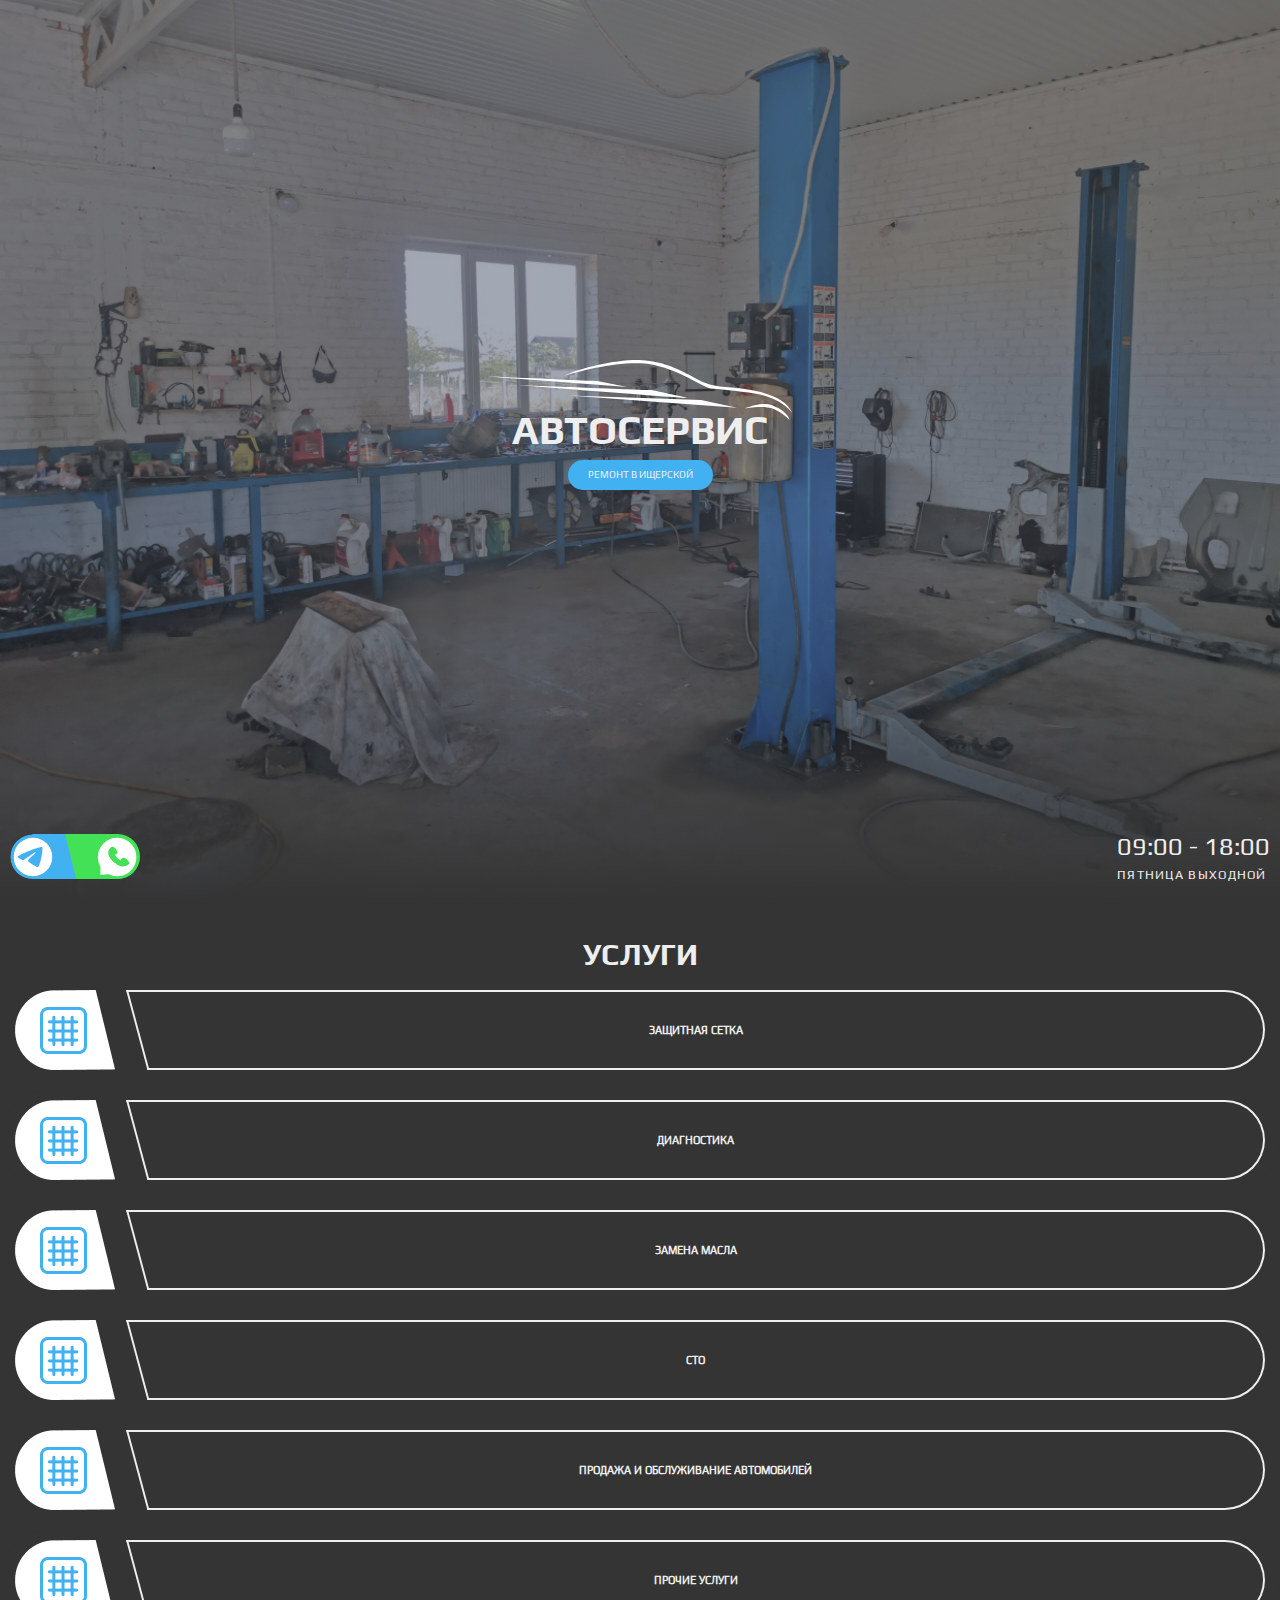
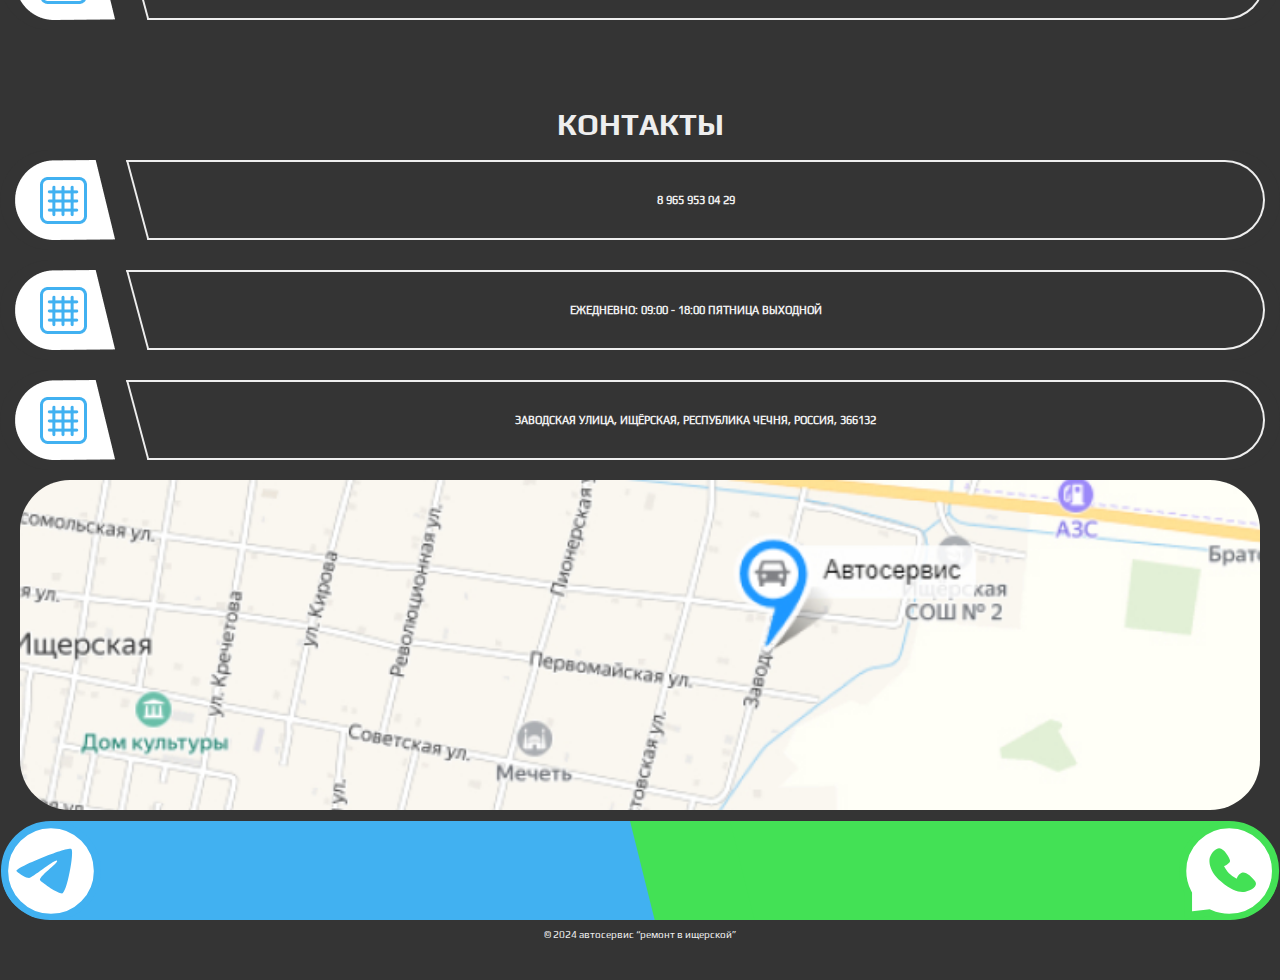
==== index.html @ e12eea7b "Add files via upload" ====
<!DOCTYPE html>
<html lang="en">
<head>
	<meta charset="UTF-8">
	<meta name="viewport" content="width=device-width, initial-scale=1.0">
	<link rel="stylesheet" href="CSS/style.css">
	<script src="script.js" defer></script>
	<title>Автосервис</title>
</head>
<body>
	<header class="header">
		<section class="hero">
			<h1 class="hero__title play-bold">АВТОСЕРВИС</h1>
			<buttob class="btn">РЕМОНТ В ИЩЕРСКОЙ</buttob>
		</section>
		<section class="navbar">
			<div class="contacts">
				<div class="contacts__socials">
					<div class="container-skew">
						<a href="#2" class="skew_right">
							<img src="../images/icon-telegram-45.svg" alt="talegram">
						</a>
						<a href="#1" class="skew_left">
							<img src="../images/icon-whatsapp-45.svg" alt="whatsapp">
						</a>
					</div>
				</div>

				<div class="contacts__date">
					<span class="date__hours">09:00 - 18:00</span>
					<span class="date__weekend">ПЯТНИЦА ВЫХОДНОЙ</span>
				</div>
			</div>
		</section>
	</header>
	<main class="main">
		<section class="services">
			<h2 class="play-bold">УСЛУГИ</h2>
			<div class="continer-skew-text">
				<img src="../images/icon-grid.png" alt="grid">
				<h4 class="skew-border">Защитная сетка</h4>
			</div>
			<div class="continer-skew-text">
				<img src="../images/icon-grid.png" alt="grid">
				<h4 class="skew-border">диагностика</h4>
			</div>
			<div class="continer-skew-text">
				<img src="../images/icon-grid.png" alt="grid">
				<h4 class="skew-border">замена масла</h4>
			</div>
			<div class="continer-skew-text">
				<img src="../images/icon-grid.png" alt="grid">
				<h4 class="skew-border">СТО </h4>
			</div>
			<div class="continer-skew-text">
				<img src="../images/icon-grid.png" alt="grid">
				<h4 class="skew-border">продажа и обслуживание автомобилей </h4>
			</div>
			<div class="continer-skew-text">
				<img src="../images/icon-grid.png" alt="grid">
				<h4 class="skew-border">ПРОЧИЕ УСЛУГИ</h4>
			</div>
		</section>
	</main>
	<footer class="footer">
		<section class="services">
			<h2 class="play-bold">КОНТАКТЫ</h2>
			<div class="continer-skew-text">
				<img src="../images/icon-grid.png" alt="grid">
				<h4 class="skew-border">8 965 953 04 29</h4>
			</div>
			<div class="continer-skew-text">
				<img src="../images/icon-grid.png" alt="grid">
				<h4 class="skew-border">ежедневно: 09:00 - 18:00
					ПЯТНИЦА ВЫХОДНОЙ</h4>
			</div>
			<div class="continer-skew-text">
				<img src="../images/icon-grid.png" alt="grid">
				<h4 class="skew-border">Заводская улица, Ищёрская, Республика Чечня, Россия, 366132</h4>
			</div>
			<div class="map">
				<img src="../images/map-big.jpg" alt="">
			</div>
			<div class="container--skew">
				<div class="skew__right">
					<img src="../images/icon-telegram-100.svg" alt="talegram">
					<span>telegram</span>
				</div>
				<div class="skew__left">
					<img src="../images/icon-whatsapp-100.svg" alt="whatsapp">
					<span>whatsapp</span>
				</div>
			</div>
			<p>© 2024 автосервис “ремонт в ищерской”</p>
		</section>
		
	</footer>
</body>
</html>
---- CSS/style.css ----
@import "general.css";
@import "header.css";
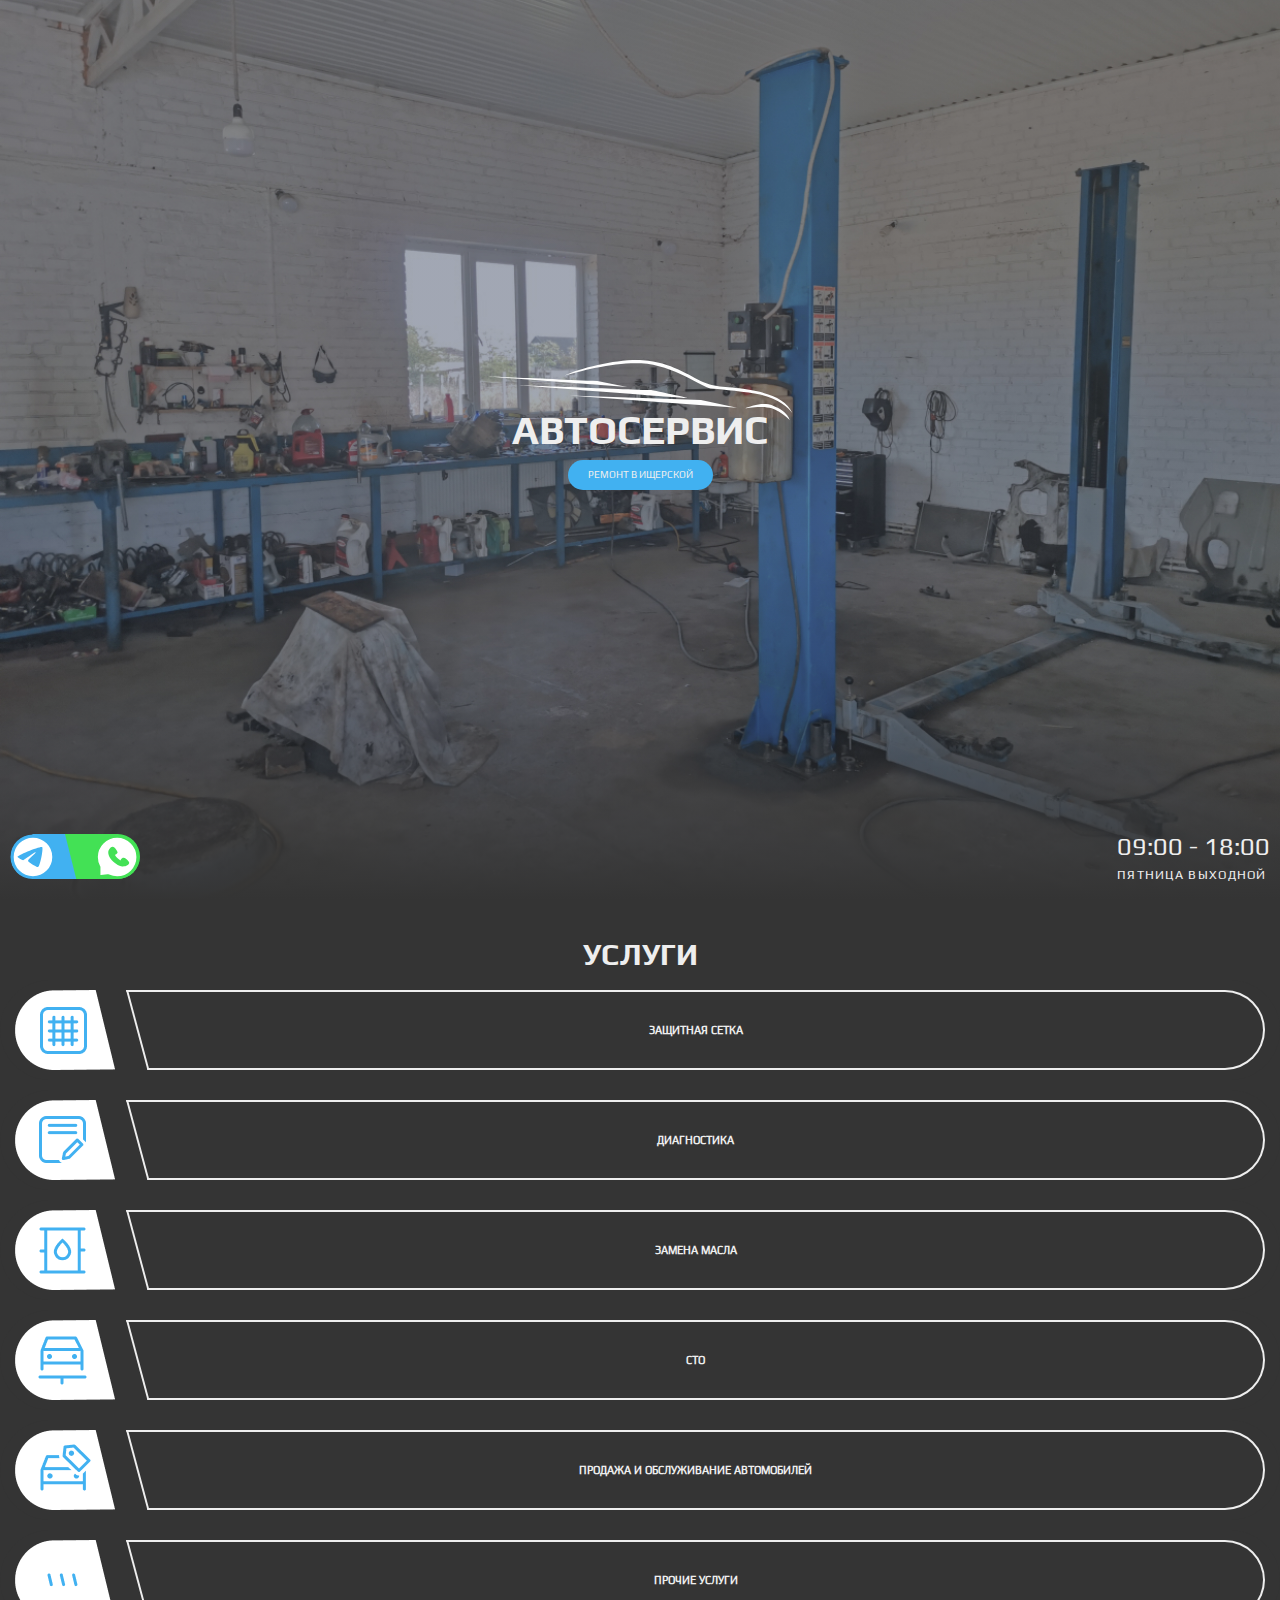
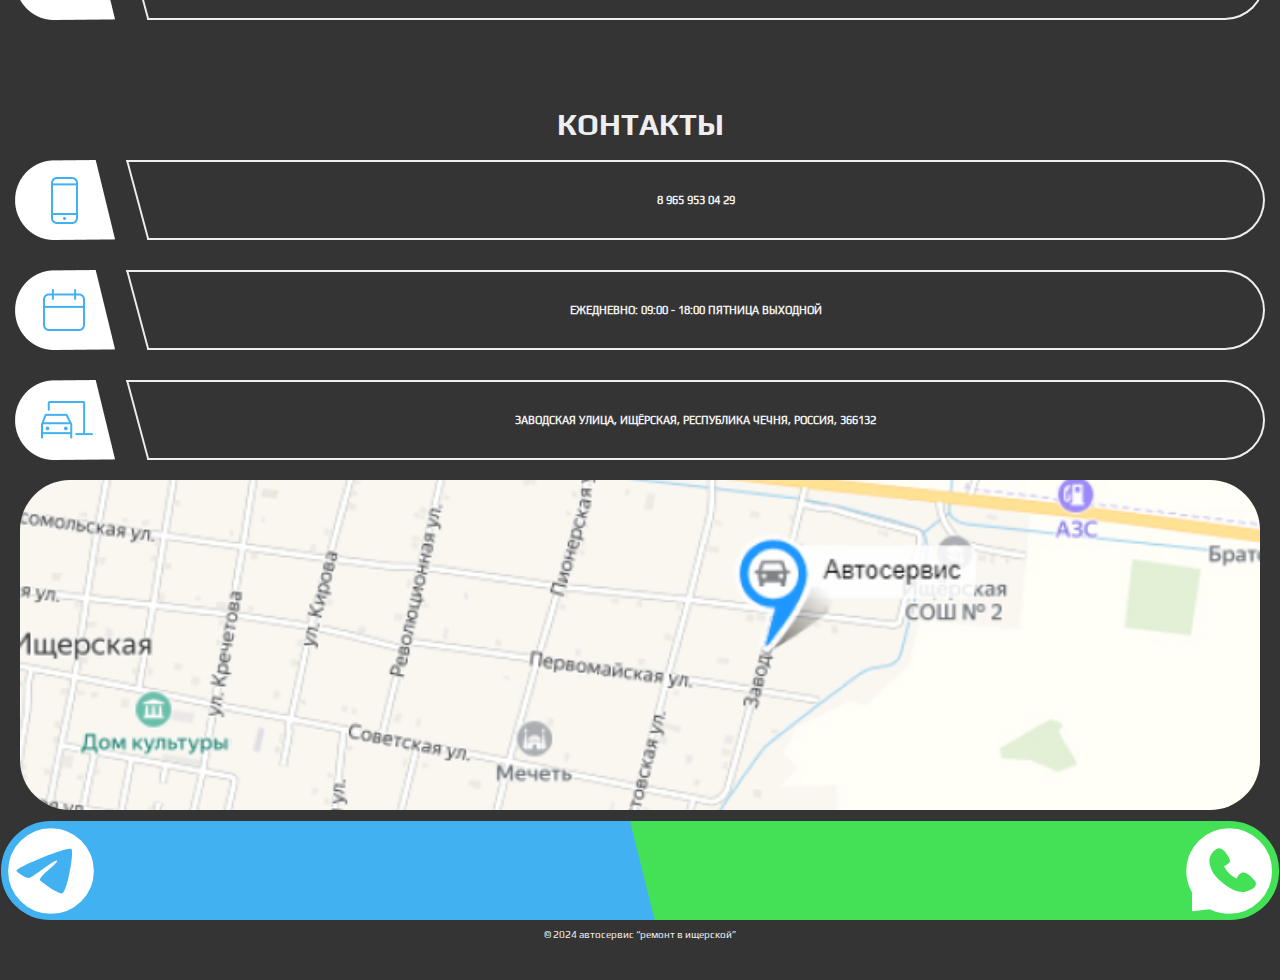
==== commit 21ce54ea: "Add files via upload" ====
--- a/index.html
+++ b/index.html
@@ -18,10 +18,10 @@
 				<div class="contacts__socials">
 					<div class="container-skew">
 						<a href="#2" class="skew_right">
-							<img src="../images/icon-telegram-45.svg" alt="talegram">
+							<img src="images/icon-telegram-45.svg" alt="talegram">
 						</a>
 						<a href="#1" class="skew_left">
-							<img src="../images/icon-whatsapp-45.svg" alt="whatsapp">
+							<img src="images/icon-whatsapp-45.svg" alt="whatsapp">
 						</a>
 					</div>
 				</div>
@@ -37,27 +37,27 @@
 		<section class="services">
 			<h2 class="play-bold">УСЛУГИ</h2>
 			<div class="continer-skew-text">
-				<img src="../images/icon-grid.png" alt="grid">
+				<img src="images/icon-grid.png" alt="grid">
 				<h4 class="skew-border">Защитная сетка</h4>
 			</div>
 			<div class="continer-skew-text">
-				<img src="../images/icon-grid.png" alt="grid">
+				<img src="images/icon-note.png" alt="grid">
 				<h4 class="skew-border">диагностика</h4>
 			</div>
 			<div class="continer-skew-text">
-				<img src="../images/icon-grid.png" alt="grid">
+				<img src="images/icon-oil.png" alt="grid">
 				<h4 class="skew-border">замена масла</h4>
 			</div>
 			<div class="continer-skew-text">
-				<img src="../images/icon-grid.png" alt="grid">
+				<img src="images/icon-repair.png" alt="grid">
 				<h4 class="skew-border">СТО </h4>
 			</div>
 			<div class="continer-skew-text">
-				<img src="../images/icon-grid.png" alt="grid">
+				<img src="images/icon-car-price.png" alt="grid">
 				<h4 class="skew-border">продажа и обслуживание автомобилей </h4>
 			</div>
 			<div class="continer-skew-text">
-				<img src="../images/icon-grid.png" alt="grid">
+				<img src="images/icon-dots.png" alt="grid">
 				<h4 class="skew-border">ПРОЧИЕ УСЛУГИ</h4>
 			</div>
 		</section>
@@ -66,28 +66,28 @@
 		<section class="services">
 			<h2 class="play-bold">КОНТАКТЫ</h2>
 			<div class="continer-skew-text">
-				<img src="../images/icon-grid.png" alt="grid">
+				<img src="images/icon-mobile.png" alt="grid">
 				<h4 class="skew-border">8 965 953 04 29</h4>
 			</div>
 			<div class="continer-skew-text">
-				<img src="../images/icon-grid.png" alt="grid">
+				<img src="images/icon-calendar.png" alt="grid">
 				<h4 class="skew-border">ежедневно: 09:00 - 18:00
 					ПЯТНИЦА ВЫХОДНОЙ</h4>
 			</div>
 			<div class="continer-skew-text">
-				<img src="../images/icon-grid.png" alt="grid">
+				<img src="images/icon-garrage.png" alt="grid">
 				<h4 class="skew-border">Заводская улица, Ищёрская, Республика Чечня, Россия, 366132</h4>
 			</div>
 			<div class="map">
-				<img src="../images/map-big.jpg" alt="">
+				<img src="images/map-big.jpg" alt="">
 			</div>
 			<div class="container--skew">
 				<div class="skew__right">
-					<img src="../images/icon-telegram-100.svg" alt="talegram">
+					<img src="images/icon-telegram-100.svg" alt="talegram">
 					<span>telegram</span>
 				</div>
 				<div class="skew__left">
-					<img src="../images/icon-whatsapp-100.svg" alt="whatsapp">
+					<img src="images/icon-whatsapp-100.svg" alt="whatsapp">
 					<span>whatsapp</span>
 				</div>
 			</div>
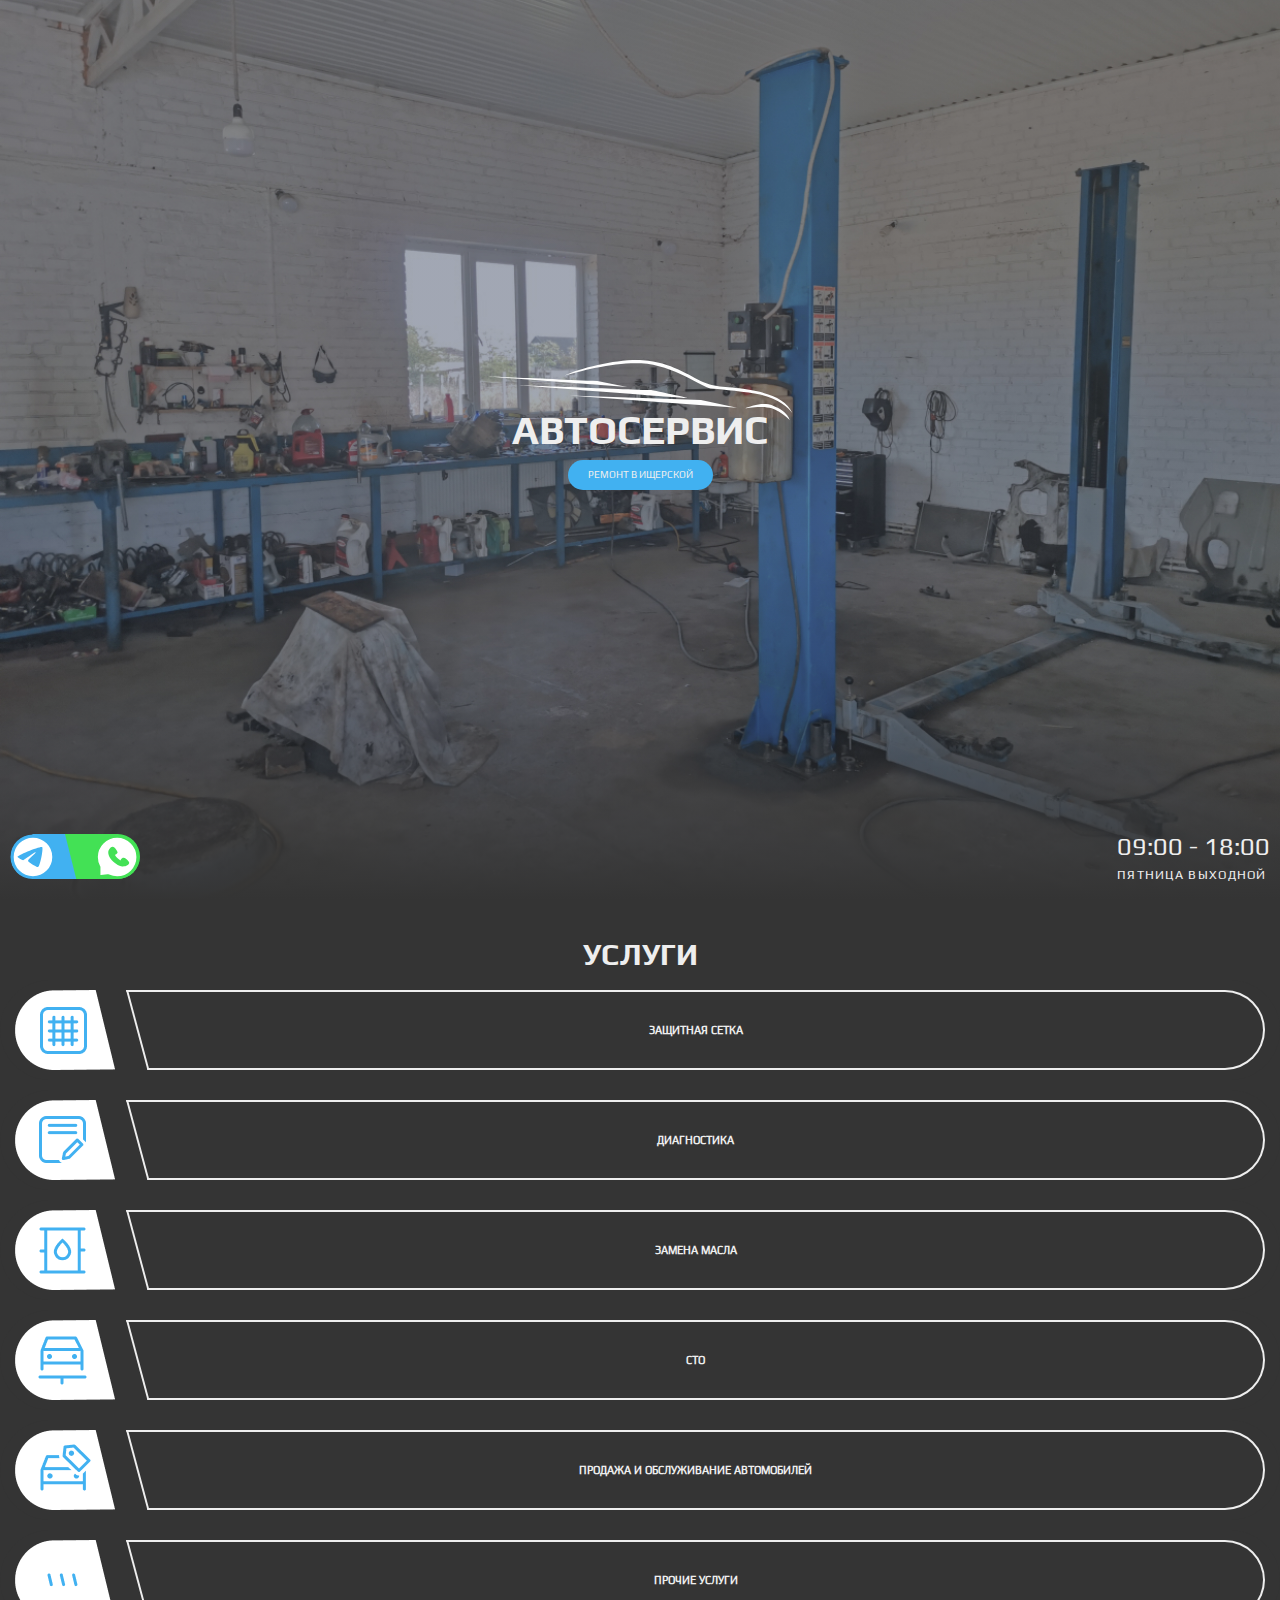
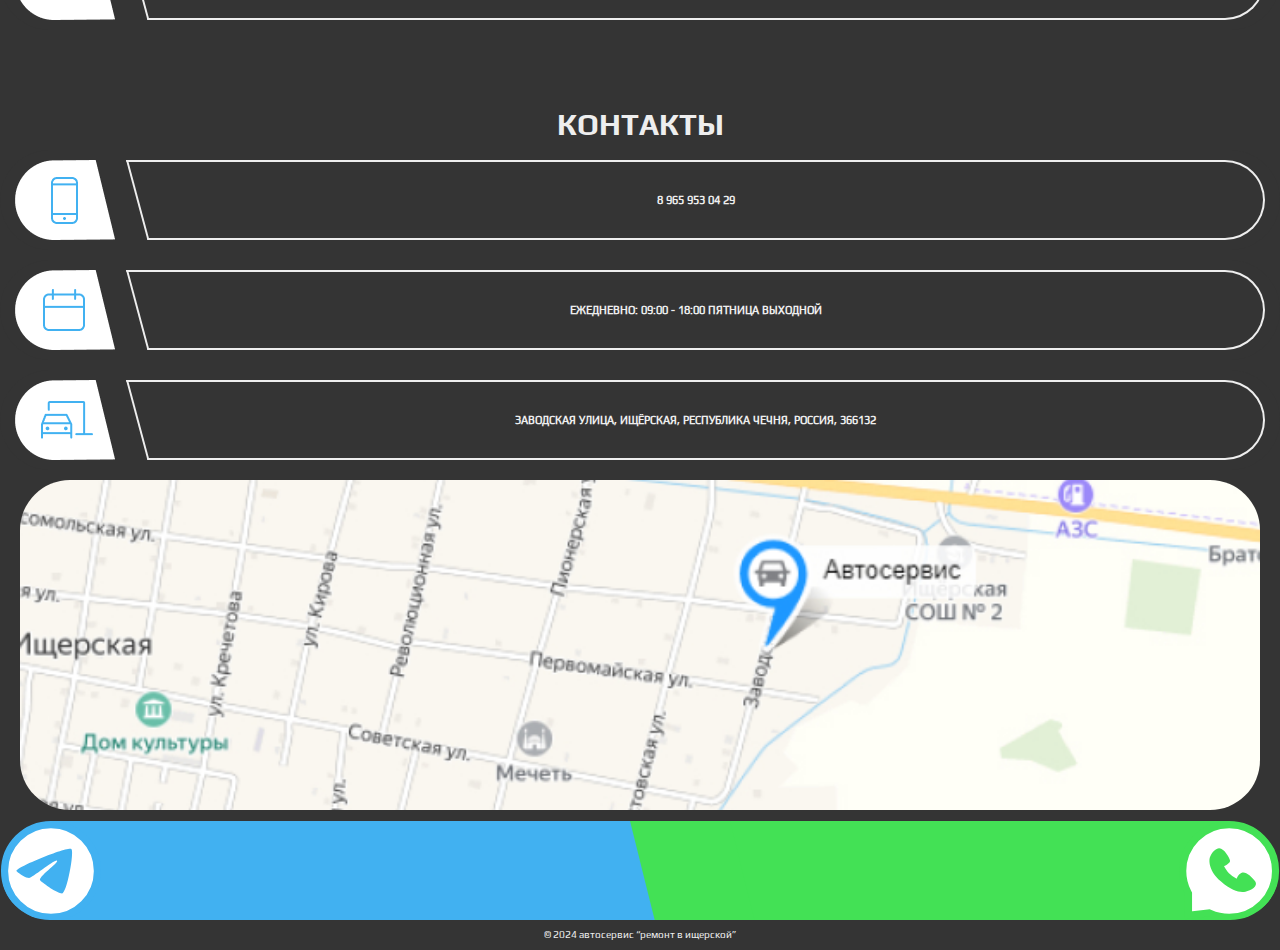
==== commit 8eacd798: "Add files via upload" ====
--- a/index.html
+++ b/index.html
@@ -63,7 +63,7 @@
 		</section>
 	</main>
 	<footer class="footer">
-		<section class="services">
+		<section class="services" style="padding-bottom: 10px;">
 			<h2 class="play-bold">КОНТАКТЫ</h2>
 			<div class="continer-skew-text">
 				<img src="images/icon-mobile.png" alt="grid">
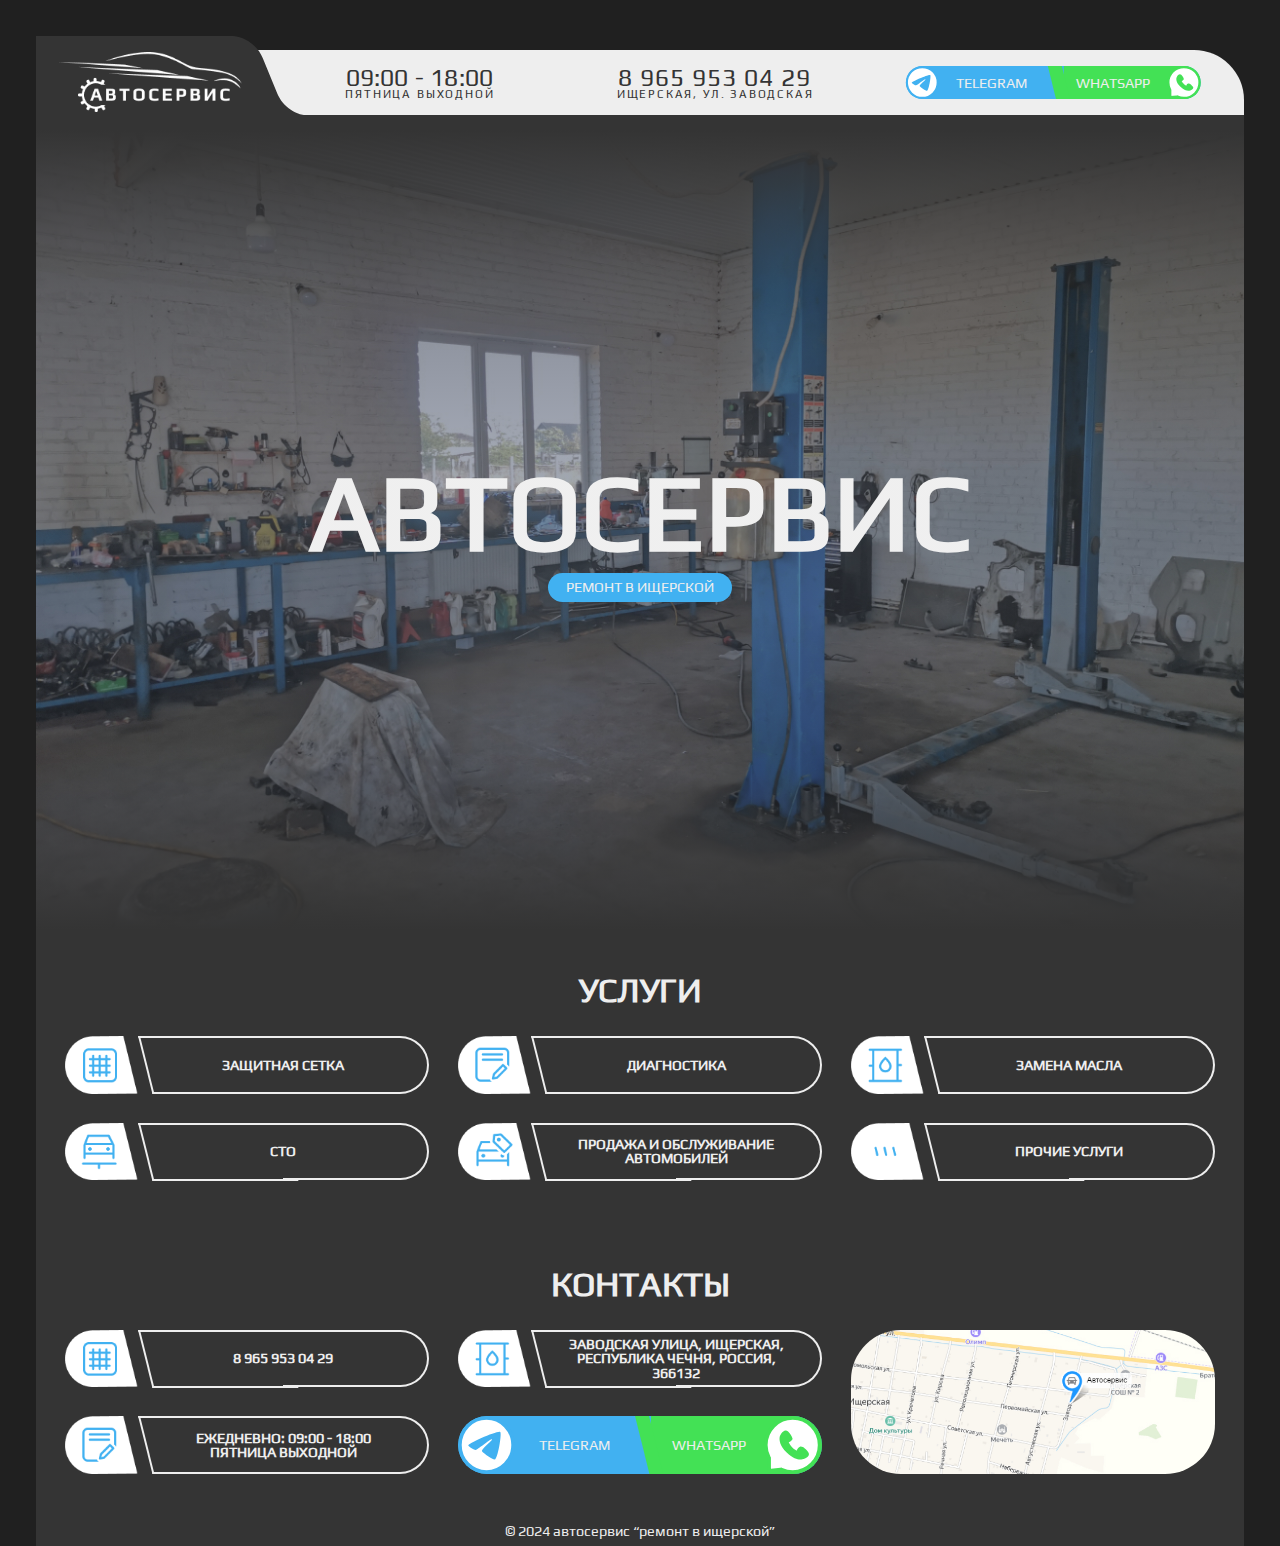
==== commit 4feb36f3: "Add files via upload" ====
--- a/index.html
+++ b/index.html
@@ -1,99 +1,91 @@
 <!DOCTYPE html>
-<html lang="en">
+<html lang="ru">
 <head>
 	<meta charset="UTF-8">
 	<meta name="viewport" content="width=device-width, initial-scale=1.0">
-	<link rel="stylesheet" href="CSS/style.css">
-	<script src="script.js" defer></script>
 	<title>Автосервис</title>
+	<link rel="stylesheet" href="../style.css">
 </head>
 <body>
-	<header class="header">
-		<section class="hero">
-			<h1 class="hero__title play-bold">АВТОСЕРВИС</h1>
-			<buttob class="btn">РЕМОНТ В ИЩЕРСКОЙ</buttob>
-		</section>
-		<section class="navbar">
-			<div class="contacts">
-				<div class="contacts__socials">
-					<div class="container-skew">
-						<a href="#2" class="skew_right">
-							<img src="images/icon-telegram-45.svg" alt="talegram">
-						</a>
-						<a href="#1" class="skew_left">
-							<img src="images/icon-whatsapp-45.svg" alt="whatsapp">
-						</a>
-					</div>
-				</div>
+	<div class="navbar">
+		<nav>
+			<div class="nav__logo">
+				<a href="#"><img src="../images/logo.png" alt="logo"></a>
+			</div>
+			<ul class="nav__items">
+				<li class="nav__item">
+					<span class="item__time">09:00 - 18:00</span>
+					<div class="item__container"><span>ПЯТНИЦА</span><span>ВЫХОДНОЙ</span></div>
+				</li>
+				<li class="nav__item">
+					<a class="item__number" href="tel: +79659530429">8 965 953 04 29</a>
+					<div class="item__container"><span>ИЩЕРСКАЯ,</span><span>УЛ. ЗАВОДСКАЯ</span></div>
+				</li>
+				<li class="nav__item">
+					<a class="item__telegram" href="tg://resolve?domain=testforweb1234"><img src="../images/telegram.svg" alt="telegram"><span>TELEGRAM</span></a>
+					<a class="item__whatsapp" href="whatsapp://send?phone=+79659530429"><img src="../images/whatsapp.svg" alt="whatsapp"><span>WHATSAPP</span></a>
+				</li>
+			</ul>
+		</nav>
+		<div class="banner">
+			<h1 class="banner__title">АВТОСЕРВИС</h1>
+			<a href="https://yandex.ru/maps/-/CDHFRXii" class="banner__btn">РЕМОНТ В ИЩЕРСКОЙ</a>
+		</div>
+	</div>
 
-				<div class="contacts__date">
-					<span class="date__hours">09:00 - 18:00</span>
-					<span class="date__weekend">ПЯТНИЦА ВЫХОДНОЙ</span>
-				</div>
+	<section class="services">
+		<h2 class="services__title">УСЛУГИ</h2>
+		<div class="services__items">
+			<div class="services__item">
+				<img class="item__img" src="../images/icon-grid.png" alt="grid">
+				<h4 class="item__title">ЗАЩИТНАЯ СЕТКА</h4>
 			</div>
-		</section>
-	</header>
-	<main class="main">
-		<section class="services">
-			<h2 class="play-bold">УСЛУГИ</h2>
-			<div class="continer-skew-text">
-				<img src="images/icon-grid.png" alt="grid">
-				<h4 class="skew-border">Защитная сетка</h4>
+			<div class="services__item">
+				<img class="item__img" src="../images/icon-note.png" alt="note">
+				<h4 class="item__title">ДИАГНОСТИКА</h4>
 			</div>
-			<div class="continer-skew-text">
-				<img src="images/icon-note.png" alt="grid">
-				<h4 class="skew-border">диагностика</h4>
+			<div class="services__item">
+				<img class="item__img" src="../images/icon-oil.png" alt="oil">
+				<h4 class="item__title">ЗАМЕНА МАСЛА</h4>
 			</div>
-			<div class="continer-skew-text">
-				<img src="images/icon-oil.png" alt="grid">
-				<h4 class="skew-border">замена масла</h4>
+			<div class="services__item">
+				<img class="item__img" src="../images/icon-repair.png" alt="repair">
+				<h4 class="item__title">СТО</h4>
 			</div>
-			<div class="continer-skew-text">
-				<img src="images/icon-repair.png" alt="grid">
-				<h4 class="skew-border">СТО </h4>
+			<div class="services__item">
+				<img class="item__img" src="../images/icon-car-price.png" alt="car-price">
+				<h4 class="item__title">ПРОДАЖА И ОБСЛУЖИВАНИЕ АВТОМОБИЛЕЙ</h4>
 			</div>
-			<div class="continer-skew-text">
-				<img src="images/icon-car-price.png" alt="grid">
-				<h4 class="skew-border">продажа и обслуживание автомобилей </h4>
+			<div class="services__item">
+				<img class="item__img" src="../images/icon-dots.png" alt="dots">
+				<h4 class="item__title">ПРОЧИЕ УСЛУГИ</h4>
 			</div>
-			<div class="continer-skew-text">
-				<img src="images/icon-dots.png" alt="grid">
-				<h4 class="skew-border">ПРОЧИЕ УСЛУГИ</h4>
+		</div>
+	</section>
+
+	<section class="contacts">
+		<h2 class="contacts__title">КОНТАКТЫ</h2>
+		<div class="contacts__items">
+			<div class="contacts__item">
+				<img class="item__img" src="../images/icon-grid.png" alt="grid">
+				<h4 class="item__title">8 965 953 04 29</h4>
 			</div>
-		</section>
-	</main>
-	<footer class="footer">
-		<section class="services" style="padding-bottom: 10px;">
-			<h2 class="play-bold">КОНТАКТЫ</h2>
-			<div class="continer-skew-text">
-				<img src="images/icon-mobile.png" alt="grid">
-				<h4 class="skew-border">8 965 953 04 29</h4>
+			<div class="contacts__item">
+				<img class="item__img" src="../images/icon-note.png" alt="note">
+				<h4 class="item__title">ЕЖЕДНЕВНО: 09:00 - 18:00 ПЯТНИЦА ВЫХОДНОЙ</h4>
 			</div>
-			<div class="continer-skew-text">
-				<img src="images/icon-calendar.png" alt="grid">
-				<h4 class="skew-border">ежедневно: 09:00 - 18:00
-					ПЯТНИЦА ВЫХОДНОЙ</h4>
+			<div class="contacts__item">
+				<img class="item__img" src="../images/icon-oil.png" alt="oil">
+				<h4 class="item__title">ЗАВОДСКАЯ УЛИЦА, ИЩЕРСКАЯ, РЕСПУБЛИКА ЧЕЧНЯ, РОССИЯ, 366132</h4>
 			</div>
-			<div class="continer-skew-text">
-				<img src="images/icon-garrage.png" alt="grid">
-				<h4 class="skew-border">Заводская улица, Ищёрская, Республика Чечня, Россия, 366132</h4>
+			<div class="contacts__item">
+				<a class="item__telegram" href="tg://resolve?domain=testforweb1234"><img src="../images/telegram.svg" alt="telegram"><span disabled>TELEGRAM</span></a>
+				<a class="item__whatsapp" href="whatsapp://send?phone=+79659530429"><img src="../images/whatsapp.svg" alt="whatsapp"><span disabled>WHATSAPP</span></a>
 			</div>
-			<div class="map">
-				<img src="images/map-big.jpg" alt="">
-			</div>
-			<div class="container--skew">
-				<div class="skew__right">
-					<img src="images/icon-telegram-100.svg" alt="talegram">
-					<span>telegram</span>
-				</div>
-				<div class="skew__left">
-					<img src="images/icon-whatsapp-100.svg" alt="whatsapp">
-					<span>whatsapp</span>
-				</div>
-			</div>
-			<p>© 2024 автосервис “ремонт в ищерской”</p>
-		</section>
-		
-	</footer>
+			<div class="contacts__item"></div>
+		</div>
+	</section>
+
+	<p class="rights">© 2024 автосервис “ремонт в ищерской”</p>
 </body>
 </html>--- a/style.css
+++ b/style.css
@@ -0,0 +1,5 @@
+@import url(styles/ganeral.css);
+@import url(styles/navbar.css);
+@import url(styles/banner.css);
+@import url(styles/services.css);
+@import url(styles/contacts.css);